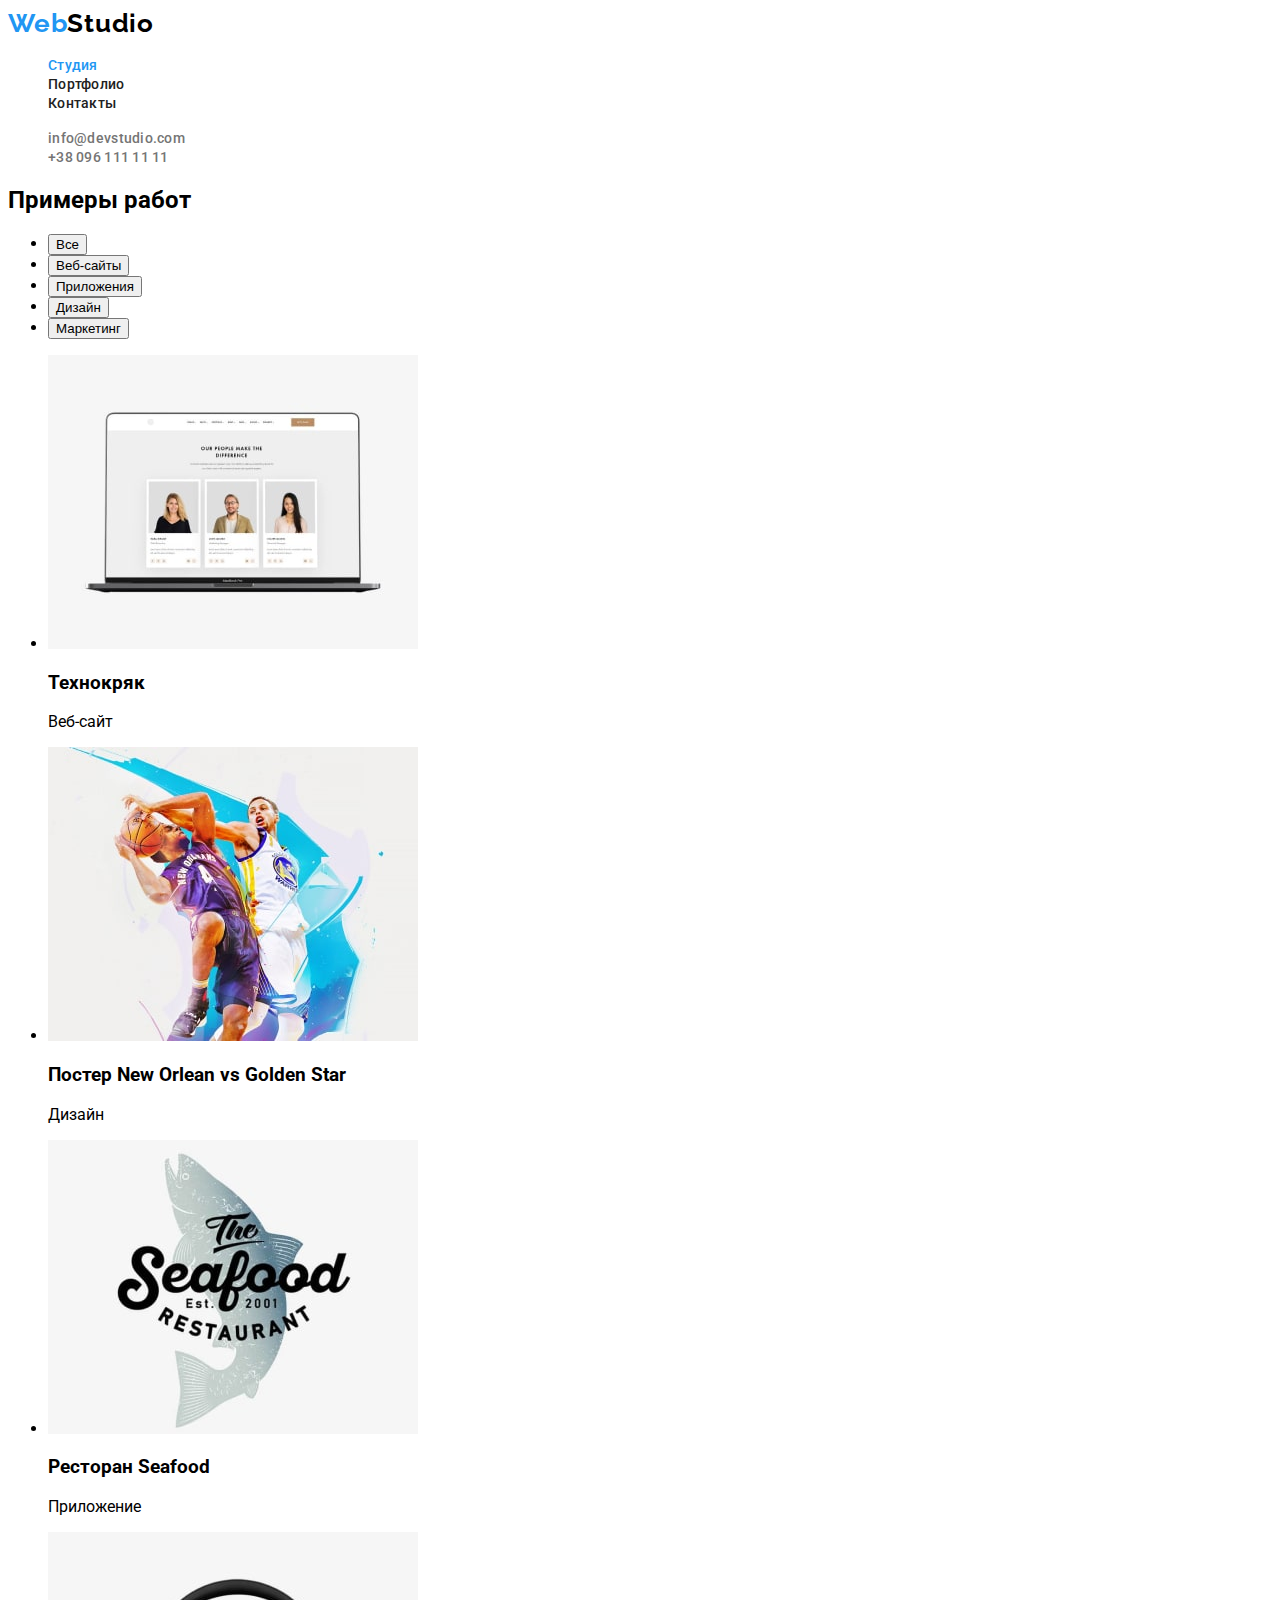
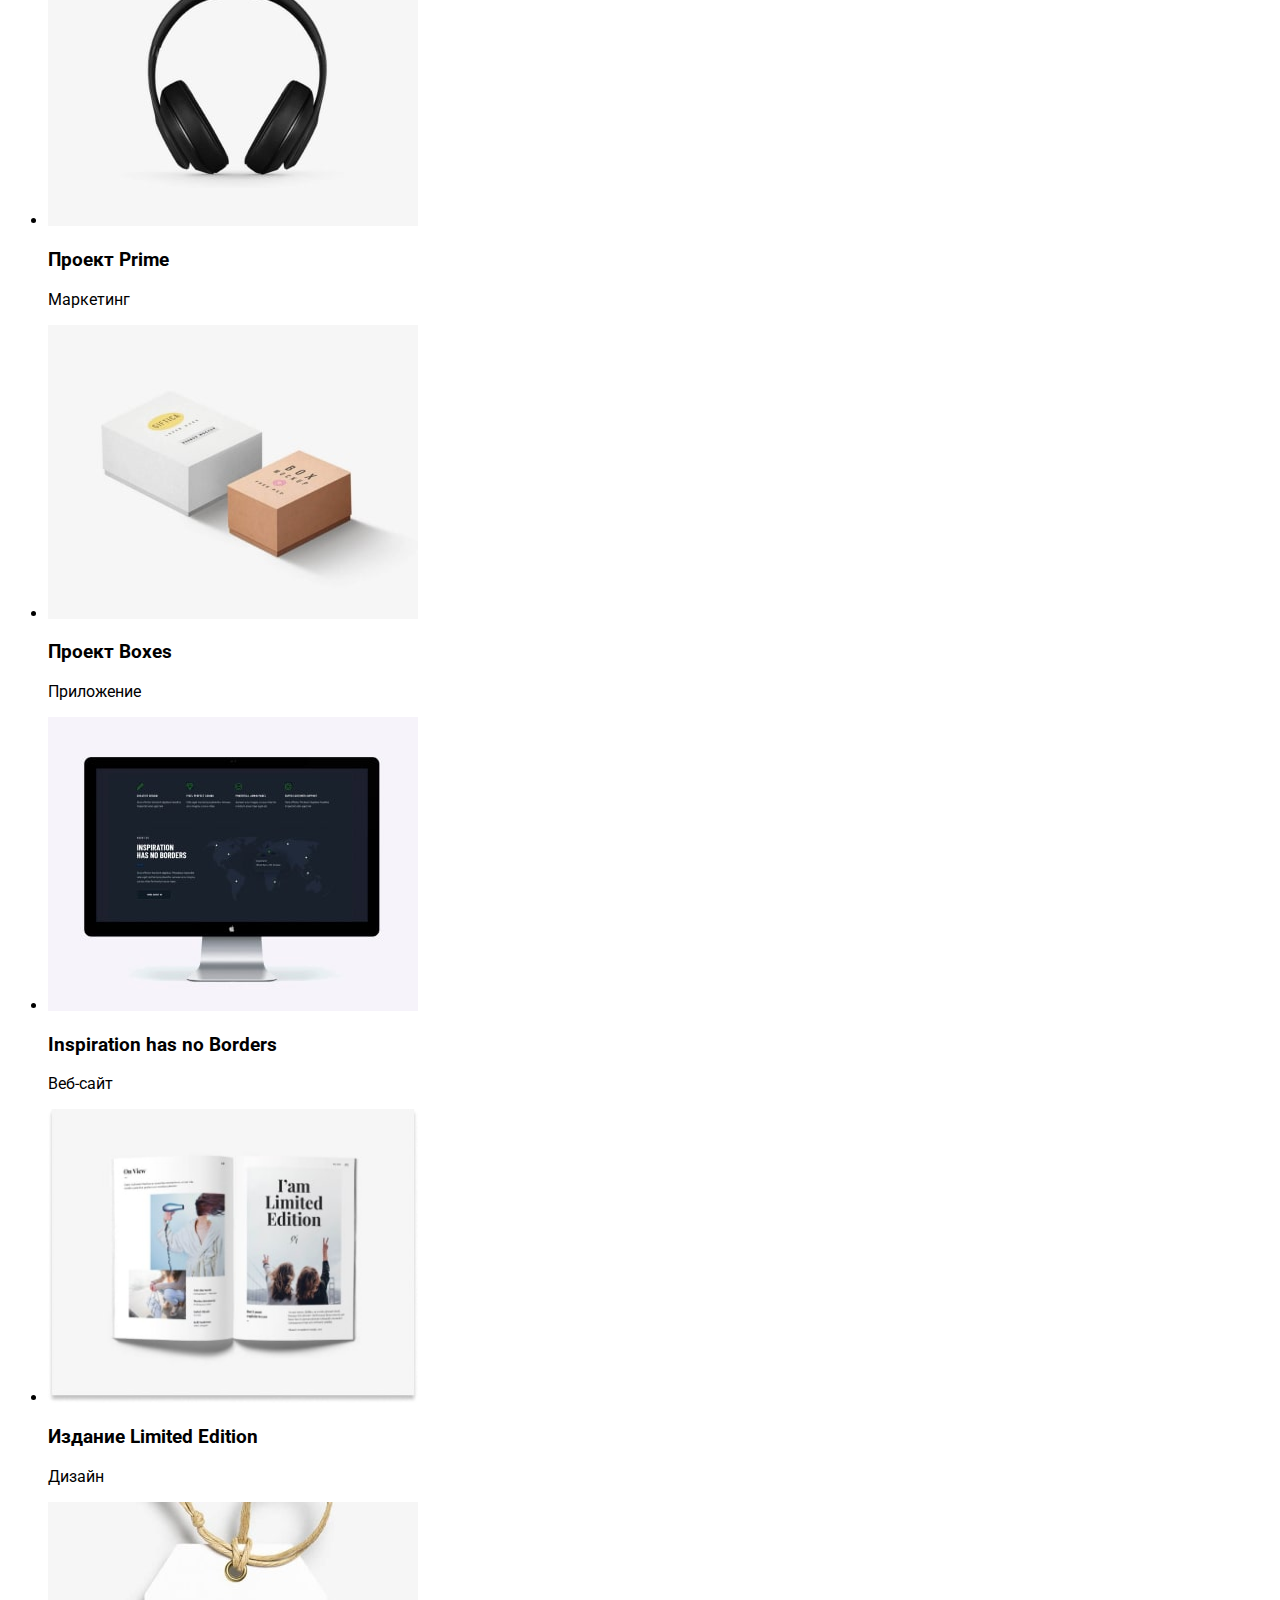
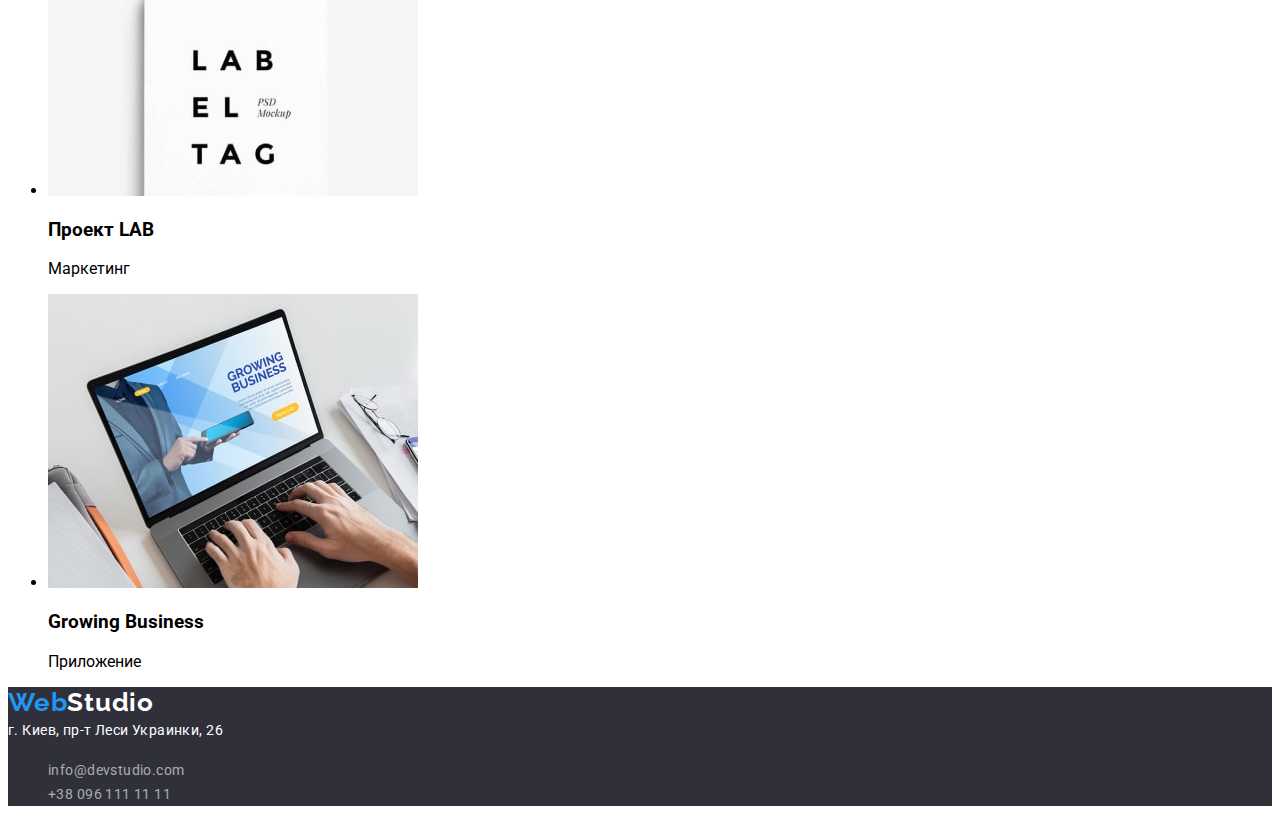
==== portfolio.html @ 3a46e6c6 "стилізував index.html" ====
<!DOCTYPE html>
<html lang="ru">

<head>
    <meta charset="UTF-8">
    <meta http-equiv="X-UA-Compatible" content="IE=edge">
    <meta name="viewport" content="width=device-width, initial-scale=1.0">
    <title>Portfolio</title>
    <link rel="stylesheet" href="css/styles.css">
    <!-- <link rel="preconnect" href="https://fonts.googleapis.com">
    <link rel="preconnect" href="https://fonts.gstatic.com" crossorigin> -->
    <link
        href="https://fonts.googleapis.com/css2?family=Raleway:wght@700&family=Roboto:wght@400;500;700;900&display=swap"
        rel="stylesheet">
</head>

<body>
    <header>
        <!-- навігація -->
        <nav>
            <a href="./index.html" class="logo">Web<span class="logo logoblack">Studio</span> </a>


            <ul class="site-nav list">
                <li><a href="./index.html" class="link current">Студия</a></li>
                <li><a href="./portfolio.html" class="link">Портфолио</a></li>
                <li><a href="#contacts" class="link">Контакты</a></li>
            </ul>

        </nav>
        <ul class="contact-header list">
            <li><a href="mailto:info@devstudio.com" class="link">info@devstudio.com</a></li>
            <li><a href="tel:+380961111111" class="link">+38 096 111 11 11</a></li>
        </ul>

    </header>

    <main>
        <section>
            <h2>Примеры работ</h2>

            <ul class="filter">
                <li><button type="button" class="filter-item">Все</button></li>
                <li><button type="button" class="filter-item">Веб-сайты</button></li>
                <li><button type="button" class="filter-item">Приложения</button></li>
                <li><button type="button" class="filter-item">Дизайн</button></li>
                <li><button type="button" class="filter-item">Маркетинг</button></li>
            </ul>

            <ul>
                <li>
                    <img src="./images/portfolio/technocrack.jpg" alt="Веб-сайт Технокряк" width="370" height="294">
                    <h3>Технокряк</h3>
                    <p>Веб-сайт</p>
                </li>
                <li>
                    <img src="./images/portfolio/poster.jpg" alt="Постер New Orlean vs Golden Star" width="370"
                        height="294">
                    <h3>Постер New Orlean vs Golden Star</h3>
                    <p>Дизайн</p>
                </li>
                <li>
                    <img src="./images/portfolio/seafood.jpg" alt="Ресторан Seafood" width="370" height="294">
                    <h3>Ресторан Seafood</h3>
                    <p>Приложение</p>
                </li>
                <li>
                    <img src="./images/portfolio/project_prime.jpg" alt="Проект Prime" width="370" height="294">
                    <h3>Проект Prime</h3>
                    <p>Маркетинг</p>
                </li>
                <li>
                    <img src="./images/portfolio/boxes.jpg" alt="две коробки" width="370" height="294">
                    <h3>Проект Boxes</h3>
                    <p>Приложение</p>
                </li>
                <li>
                    <img src="./images/portfolio/inspiration_has_no_borders.jpg"
                        alt="Веб-сайт Inspiration has no Borders" width="370" height="294">
                    <h3>Inspiration has no Borders</h3>
                    <p>Веб-сайт</p>
                </li>
                <li>
                    <img src="./images/portfolio/limited_edition.jpg" alt="Издание Limited Edition" width="370"
                        height="294">
                    <h3>Издание Limited Edition</h3>
                    <p>Дизайн</p>
                </li>
                <li>
                    <img src="./images/portfolio/lab.jpg" alt="Проект LAB" width="370" height="294">
                    <h3>Проект LAB</h3>
                    <p>Маркетинг</p>
                </li>
                <li>
                    <img src="./images/portfolio/growing_busines.jpg" alt="Приложение Growing Business" width="370"
                        height="294">
                    <h3>Growing Business</h3>
                    <p>Приложение</p>
                </li>
            </ul>





        </section>



    </main>



    <footer class="footer">
        <a href="./index.html" class="logo">Web<span class="logowhite">Studio</span></a>

        <address>
            <a href="https://goo.gl/maps/To9vKaqPNJ5r9ZiH9" target="_blank" rel="noopener noreferrer" class="address">г.
                Киев, пр-т Леси
                Украинки,
                26</a>
        </address>
        <ul id="contacts" class="list">
            <li><a class="footer-contacts-item link" href="mailto:info@devstudio.com">info@devstudio.com</a><br></li>
            <li><a class="footer-contacts-item link" href="tel:+380961111111">+38 096 111 11 11</a></li>
        </ul>

    </footer>

</body>

</html>
---- css/styles.css ----
:root {
	--primary-text-color: #212121;
	--secondary-text-color: #757575;
	--accent-color: #2196f3;
	--button-bg: #f5f4fa;
	--accent-reverse: #ffffff;
	--hero-bg: #2f303a;
}
body {
	font-family: Roboto, sans-serif;
}
.list {
	list-style: none;
}
.site-nav {
}
.site-nav .link:hover,
.site-nav .link:focus,
.site-nav .link.current {
	color: var(--accent-color);
}
.site-nav .link {
	color: var(--primary-text-color);
}
.contact-header .link {
	color: var(--secondary-text-color);
}
.contact-header .link:hover,
.contact-header .link:focus {
	color: var(--accent-color);
	cursor: pointer;
}
.link {
	font-style: normal;
	font-weight: 500;
	font-size: 14px;
	line-height: 16px;
	letter-spacing: 0.02em;
	text-decoration: none;
}
.hero-title {
	font-style: normal;
	font-weight: 900;
	font-size: 44px;
	line-height: 60px;
	text-align: center;
	letter-spacing: 0.06em;
	text-transform: uppercase;
	color: var(--accent-reverse);
	background-color: var(--hero-bg);
}
.order-button {
	/* position: absolute;
	width: 200px;
	height: 50px;
	left: 700px;
	top: 430px; */
	filter: drop-shadow(0px 4px 4px rgba(0, 0, 0, 0.25));
	border-radius: 4px;
	color: var(--accent-reverse);
	background-color: var(--accent-color);
	font-style: normal;
	font-weight: bold;
	font-size: 16px;
	line-height: 30px;
	align-items: center;
	text-align: center;
	letter-spacing: 0.06em;
}
.advantages-title {
	font-style: normal;
	font-weight: bold;
	font-size: 14px;
	line-height: 16px;
	letter-spacing: 0.03em;
	text-transform: uppercase;
	color: var(--primary-text-color);
}
.advantages-description {
	font-style: normal;
	font-weight: normal;
	font-size: 14px;
	line-height: 24px;
	letter-spacing: 0.03em;
	color: var(--secondary-text-color);
}
.team-title,
.we-do-title {
	font-style: normal;
	font-weight: bold;
	font-size: 36px;
	line-height: 42px;
	text-align: center;
	letter-spacing: 0.03em;
}
.team {
	background-color: #f5f4fa;
}
.team-list-name {
	font-style: normal;
	font-weight: 500;
	font-size: 16px;
	line-height: 19px;
	text-align: center;
	letter-spacing: 0.03em;
}
.team-list-speciality {
	font-style: normal;
	font-weight: normal;
	font-size: 16px;
	line-height: 19px;
	text-align: center;
	letter-spacing: 0.03em;
	color: var(--secondary-text-color);
}
.logo {
	font-family: Raleway;
	font-style: normal;
	font-weight: bold;
	font-size: 26px;
	line-height: 31px;
	letter-spacing: 0.03em;
	color: #2196f3;
	text-decoration: unset;
}
.filter-item {
	cursor: pointer;
}
.logoblack {
	color: black;
}
.logowhite {
	color: #ffffff;
}

.footer {
	background-color: var(--hero-bg);
}
.address {
	font-style: normal;
	font-weight: normal;
	font-size: 14px;
	line-height: 24px;
	letter-spacing: 0.03em;
	color: var(--accent-reverse);
	text-decoration: none;
}
.footer-contacts-item {
	font-style: normal;
	font-weight: normal;
	font-size: 14px;
	line-height: 24px;
	letter-spacing: 0.03em;
	color: rgba(255, 255, 255, 0.6);
}
.footer .link:hover,
.footer .link:focus {
	color: var(--accent-color);
}
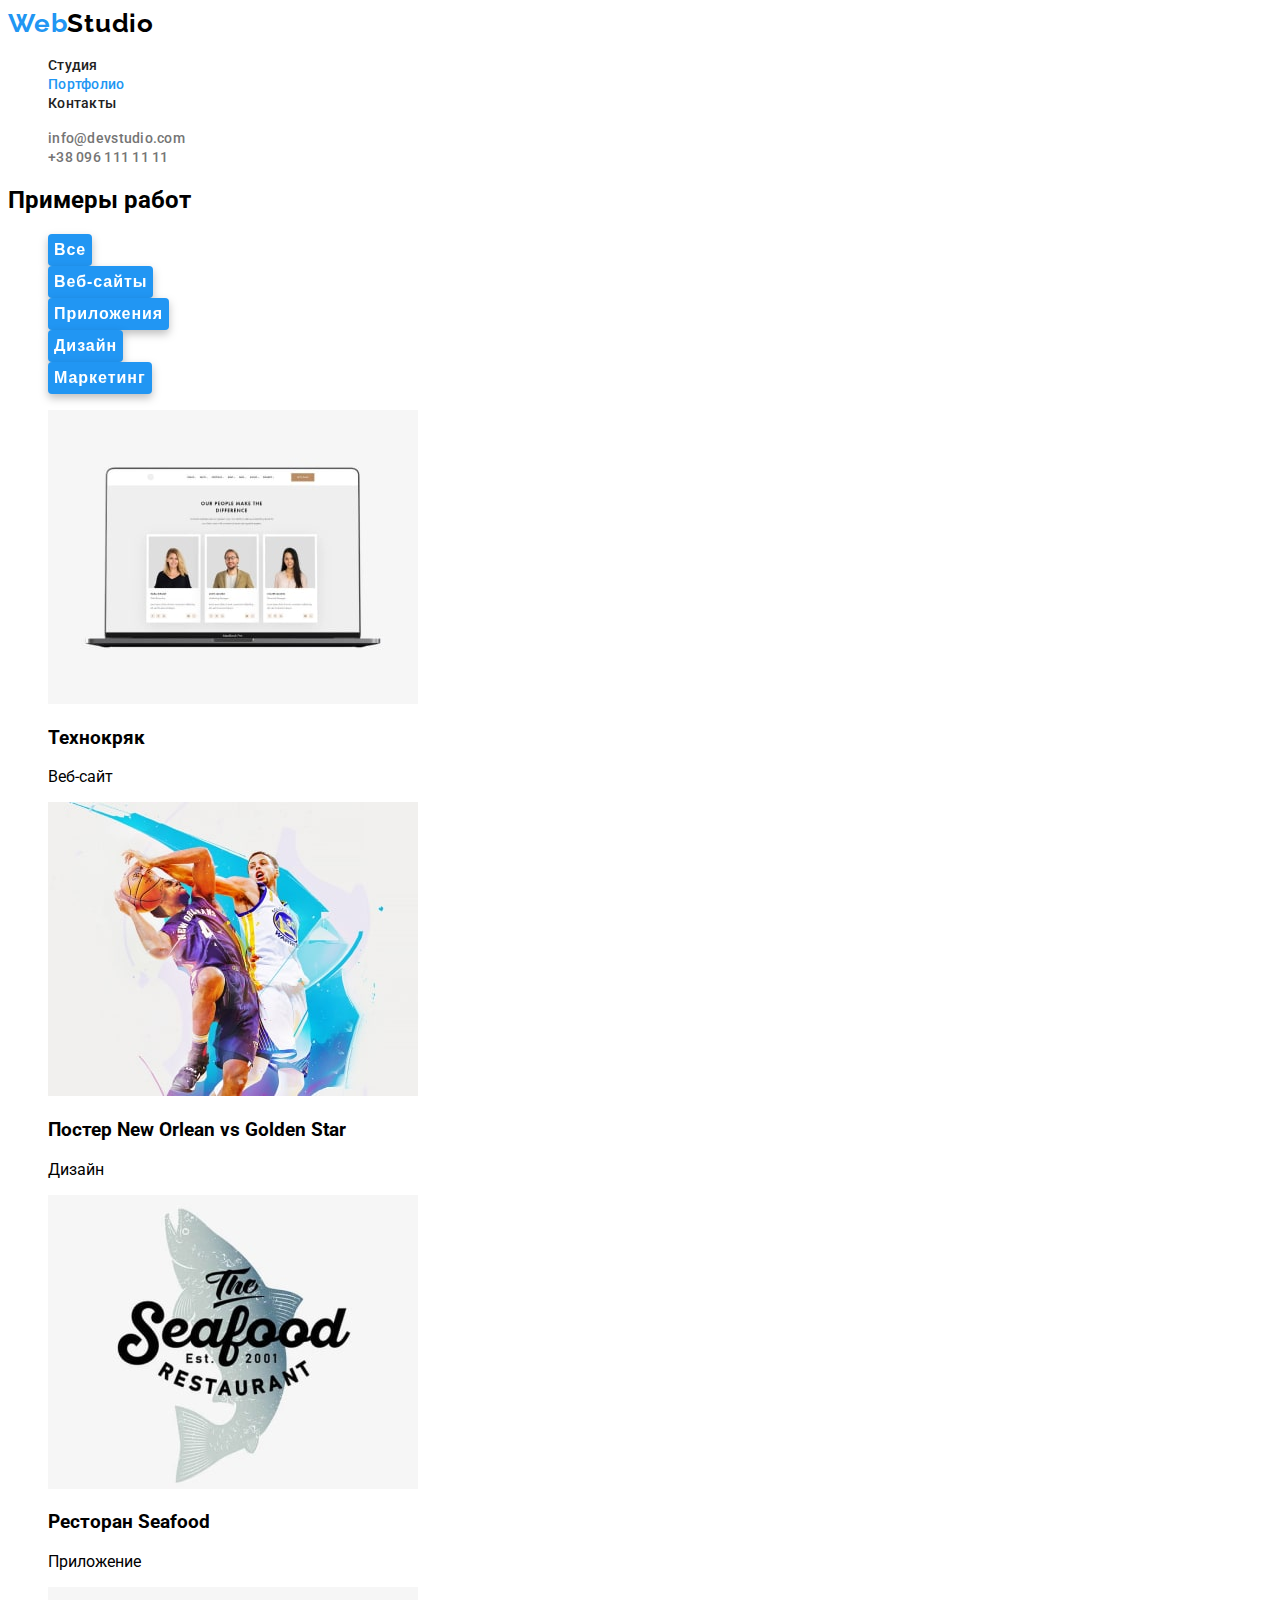
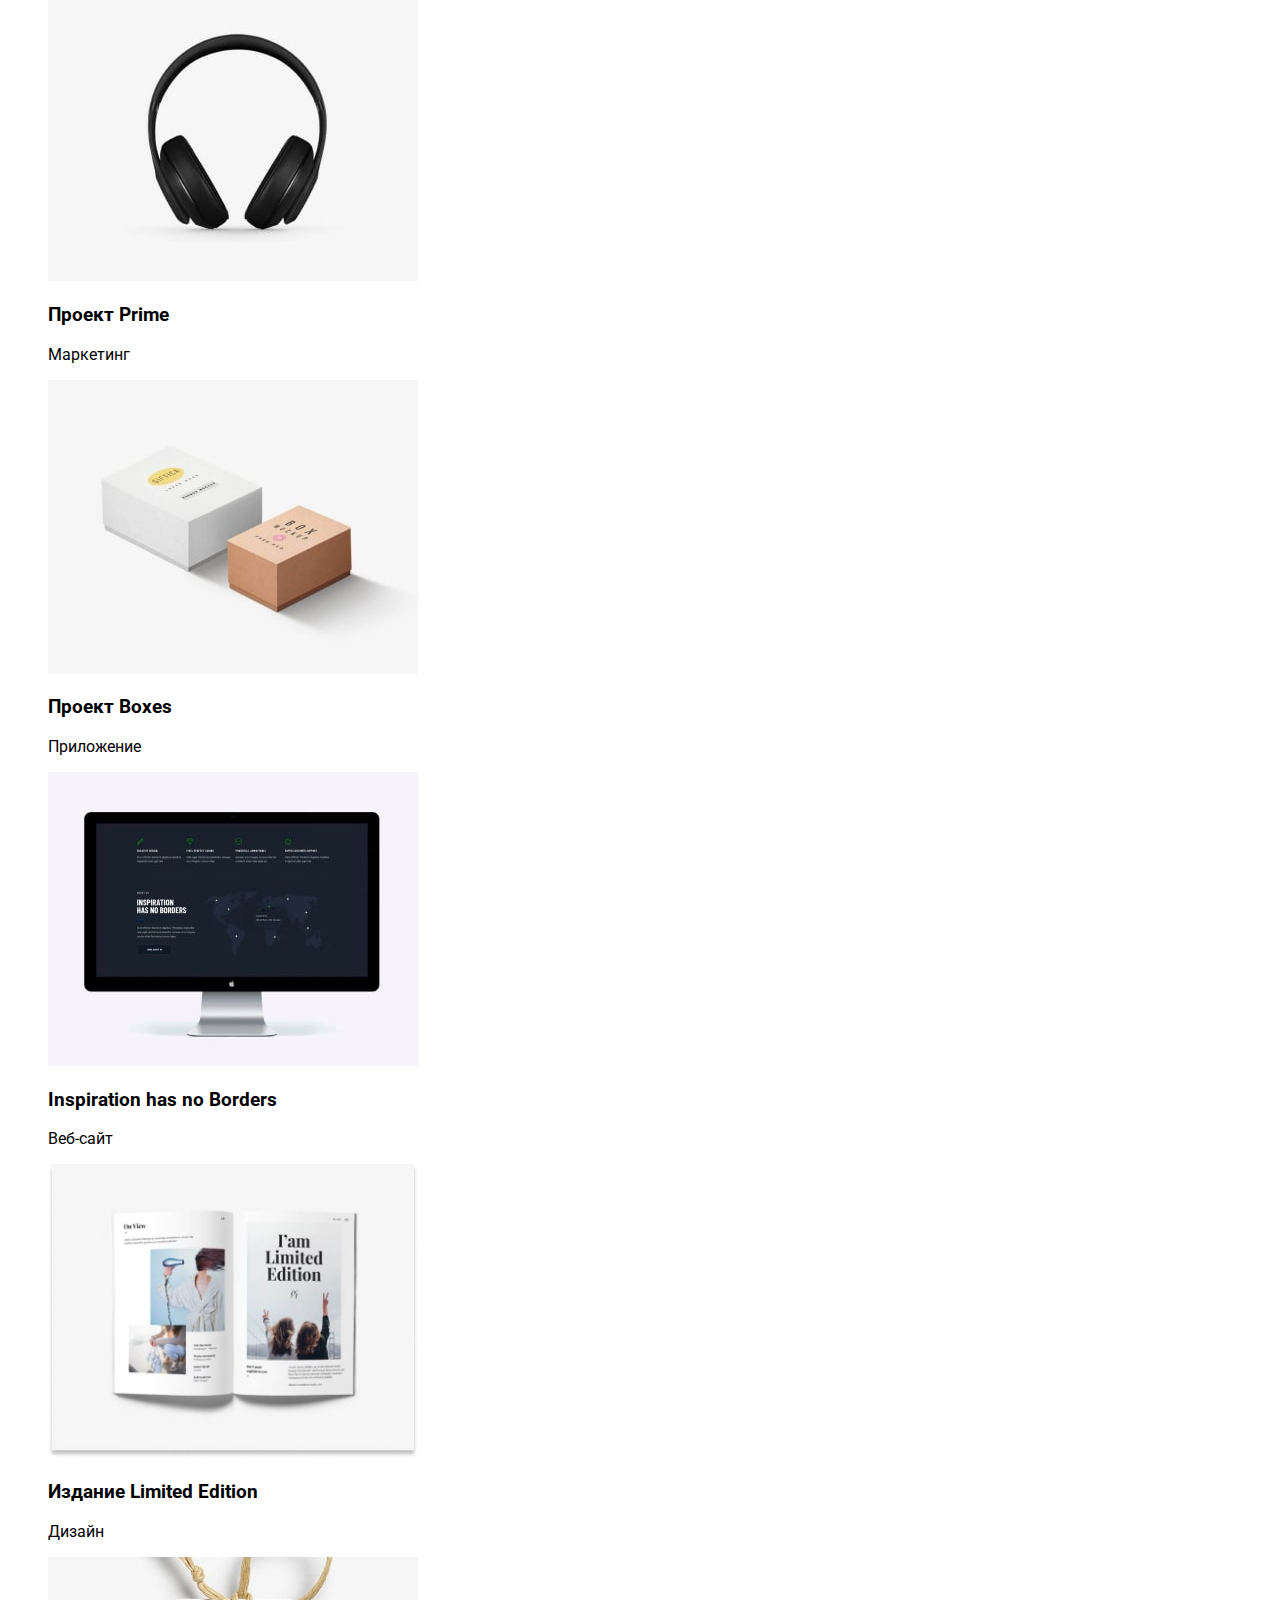
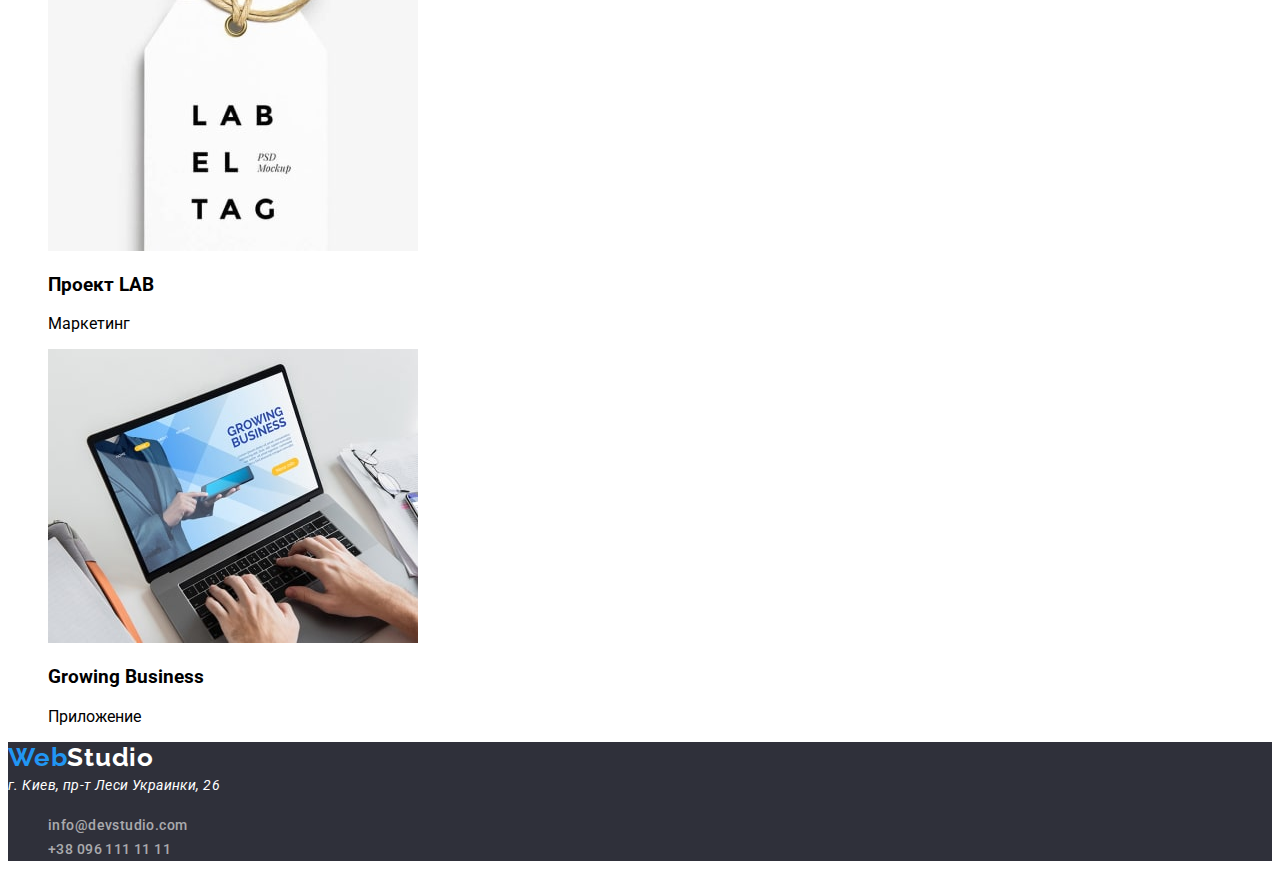
==== commit 177f3ebd: "fix buttons, remove normal styles" ====
--- a/portfolio.html
+++ b/portfolio.html
@@ -7,8 +7,6 @@
     <meta name="viewport" content="width=device-width, initial-scale=1.0">
     <title>Portfolio</title>
     <link rel="stylesheet" href="css/styles.css">
-    <!-- <link rel="preconnect" href="https://fonts.googleapis.com">
-    <link rel="preconnect" href="https://fonts.gstatic.com" crossorigin> -->
     <link
         href="https://fonts.googleapis.com/css2?family=Raleway:wght@700&family=Roboto:wght@400;500;700;900&display=swap"
         rel="stylesheet">
@@ -22,8 +20,8 @@
 
 
             <ul class="site-nav list">
-                <li><a href="./index.html" class="link current">Студия</a></li>
-                <li><a href="./portfolio.html" class="link">Портфолио</a></li>
+                <li><a href="./index.html" class="link ">Студия</a></li>
+                <li><a href="./portfolio.html" class="link current">Портфолио</a></li>
                 <li><a href="#contacts" class="link">Контакты</a></li>
             </ul>
 
@@ -39,7 +37,7 @@
         <section>
             <h2>Примеры работ</h2>
 
-            <ul class="filter">
+            <ul class="filter list">
                 <li><button type="button" class="filter-item">Все</button></li>
                 <li><button type="button" class="filter-item">Веб-сайты</button></li>
                 <li><button type="button" class="filter-item">Приложения</button></li>
@@ -47,7 +45,7 @@
                 <li><button type="button" class="filter-item">Маркетинг</button></li>
             </ul>
 
-            <ul>
+            <ul class="list">
                 <li>
                     <img src="./images/portfolio/technocrack.jpg" alt="Веб-сайт Технокряк" width="370" height="294">
                     <h3>Технокряк</h3>
--- a/css/styles.css
+++ b/css/styles.css
@@ -31,7 +31,7 @@
 	cursor: pointer;
 }
 .link {
-	font-style: normal;
+	/* font-style: normal; */
 	font-weight: 500;
 	font-size: 14px;
 	line-height: 16px;
@@ -39,7 +39,7 @@
 	text-decoration: none;
 }
 .hero-title {
-	font-style: normal;
+	/* font-style: normal; */
 	font-weight: 900;
 	font-size: 44px;
 	line-height: 60px;
@@ -49,6 +49,7 @@
 	color: var(--accent-reverse);
 	background-color: var(--hero-bg);
 }
+.filter-item,
 .order-button {
 	/* position: absolute;
 	width: 200px;
@@ -56,19 +57,21 @@
 	left: 700px;
 	top: 430px; */
 	filter: drop-shadow(0px 4px 4px rgba(0, 0, 0, 0.25));
-	border-radius: 4px;
+	/* border-radius: 4px; */
 	color: var(--accent-reverse);
 	background-color: var(--accent-color);
-	font-style: normal;
+	/* font-style: normal; */
 	font-weight: bold;
 	font-size: 16px;
 	line-height: 30px;
 	align-items: center;
 	text-align: center;
 	letter-spacing: 0.06em;
+	border: 0px;
+	border-radius: 4px;
 }
 .advantages-title {
-	font-style: normal;
+	/* font-style: normal; */
 	font-weight: bold;
 	font-size: 14px;
 	line-height: 16px;
@@ -77,8 +80,8 @@
 	color: var(--primary-text-color);
 }
 .advantages-description {
-	font-style: normal;
-	font-weight: normal;
+	/* font-style: normal;
+	font-weight: normal; */
 	font-size: 14px;
 	line-height: 24px;
 	letter-spacing: 0.03em;
@@ -86,7 +89,7 @@
 }
 .team-title,
 .we-do-title {
-	font-style: normal;
+	/* font-style: normal; */
 	font-weight: bold;
 	font-size: 36px;
 	line-height: 42px;
@@ -97,7 +100,7 @@
 	background-color: #f5f4fa;
 }
 .team-list-name {
-	font-style: normal;
+	/* font-style: normal; */
 	font-weight: 500;
 	font-size: 16px;
 	line-height: 19px;
@@ -105,8 +108,8 @@
 	letter-spacing: 0.03em;
 }
 .team-list-speciality {
-	font-style: normal;
-	font-weight: normal;
+	/* font-style: normal;
+	font-weight: normal; */
 	font-size: 16px;
 	line-height: 19px;
 	text-align: center;
@@ -115,12 +118,12 @@
 }
 .logo {
 	font-family: Raleway;
-	font-style: normal;
+	/* font-style: normal; */
 	font-weight: bold;
 	font-size: 26px;
 	line-height: 31px;
 	letter-spacing: 0.03em;
-	color: #2196f3;
+	color: var(--accent-color);
 	text-decoration: unset;
 }
 .filter-item {
@@ -137,8 +140,8 @@
 	background-color: var(--hero-bg);
 }
 .address {
-	font-style: normal;
-	font-weight: normal;
+	/* font-style: normal;
+	font-weight: normal; */
 	font-size: 14px;
 	line-height: 24px;
 	letter-spacing: 0.03em;
@@ -146,8 +149,8 @@
 	text-decoration: none;
 }
 .footer-contacts-item {
-	font-style: normal;
-	font-weight: normal;
+	/* font-style: normal;
+	font-weight: normal; */
 	font-size: 14px;
 	line-height: 24px;
 	letter-spacing: 0.03em;
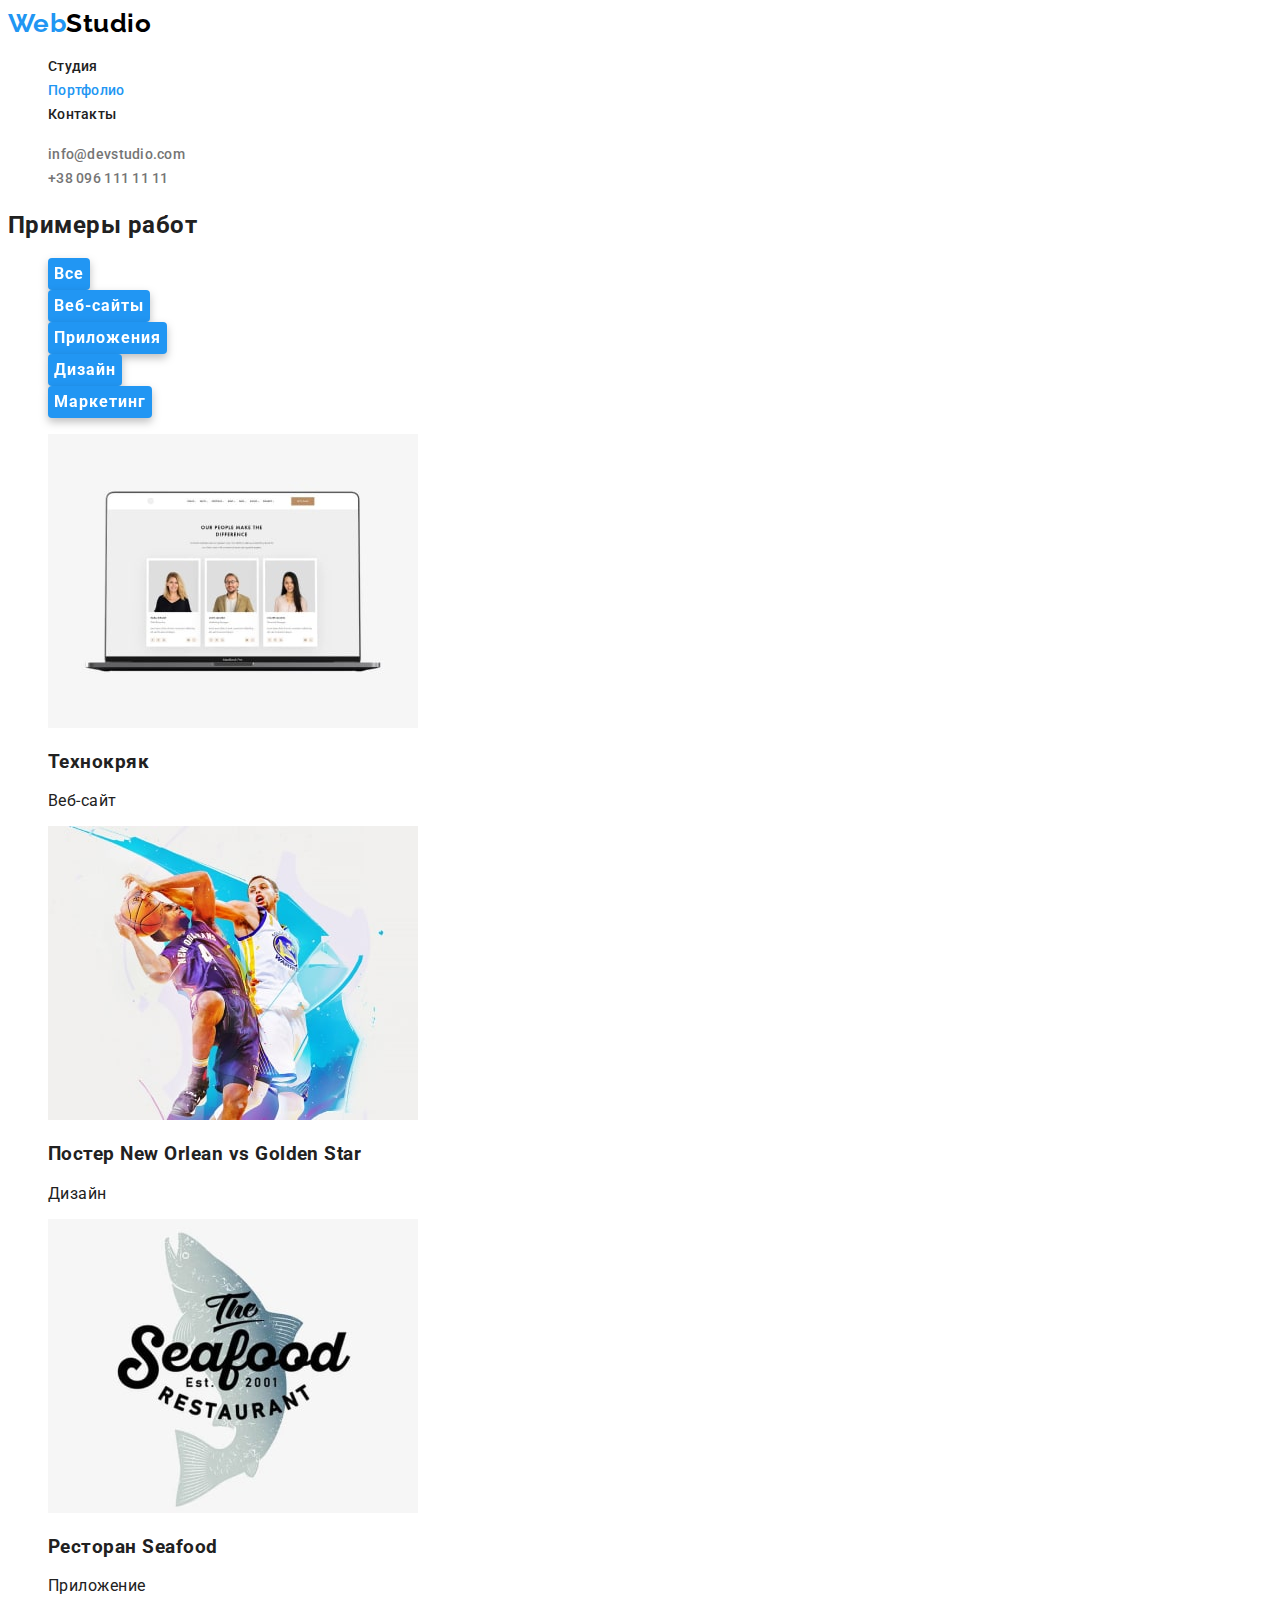
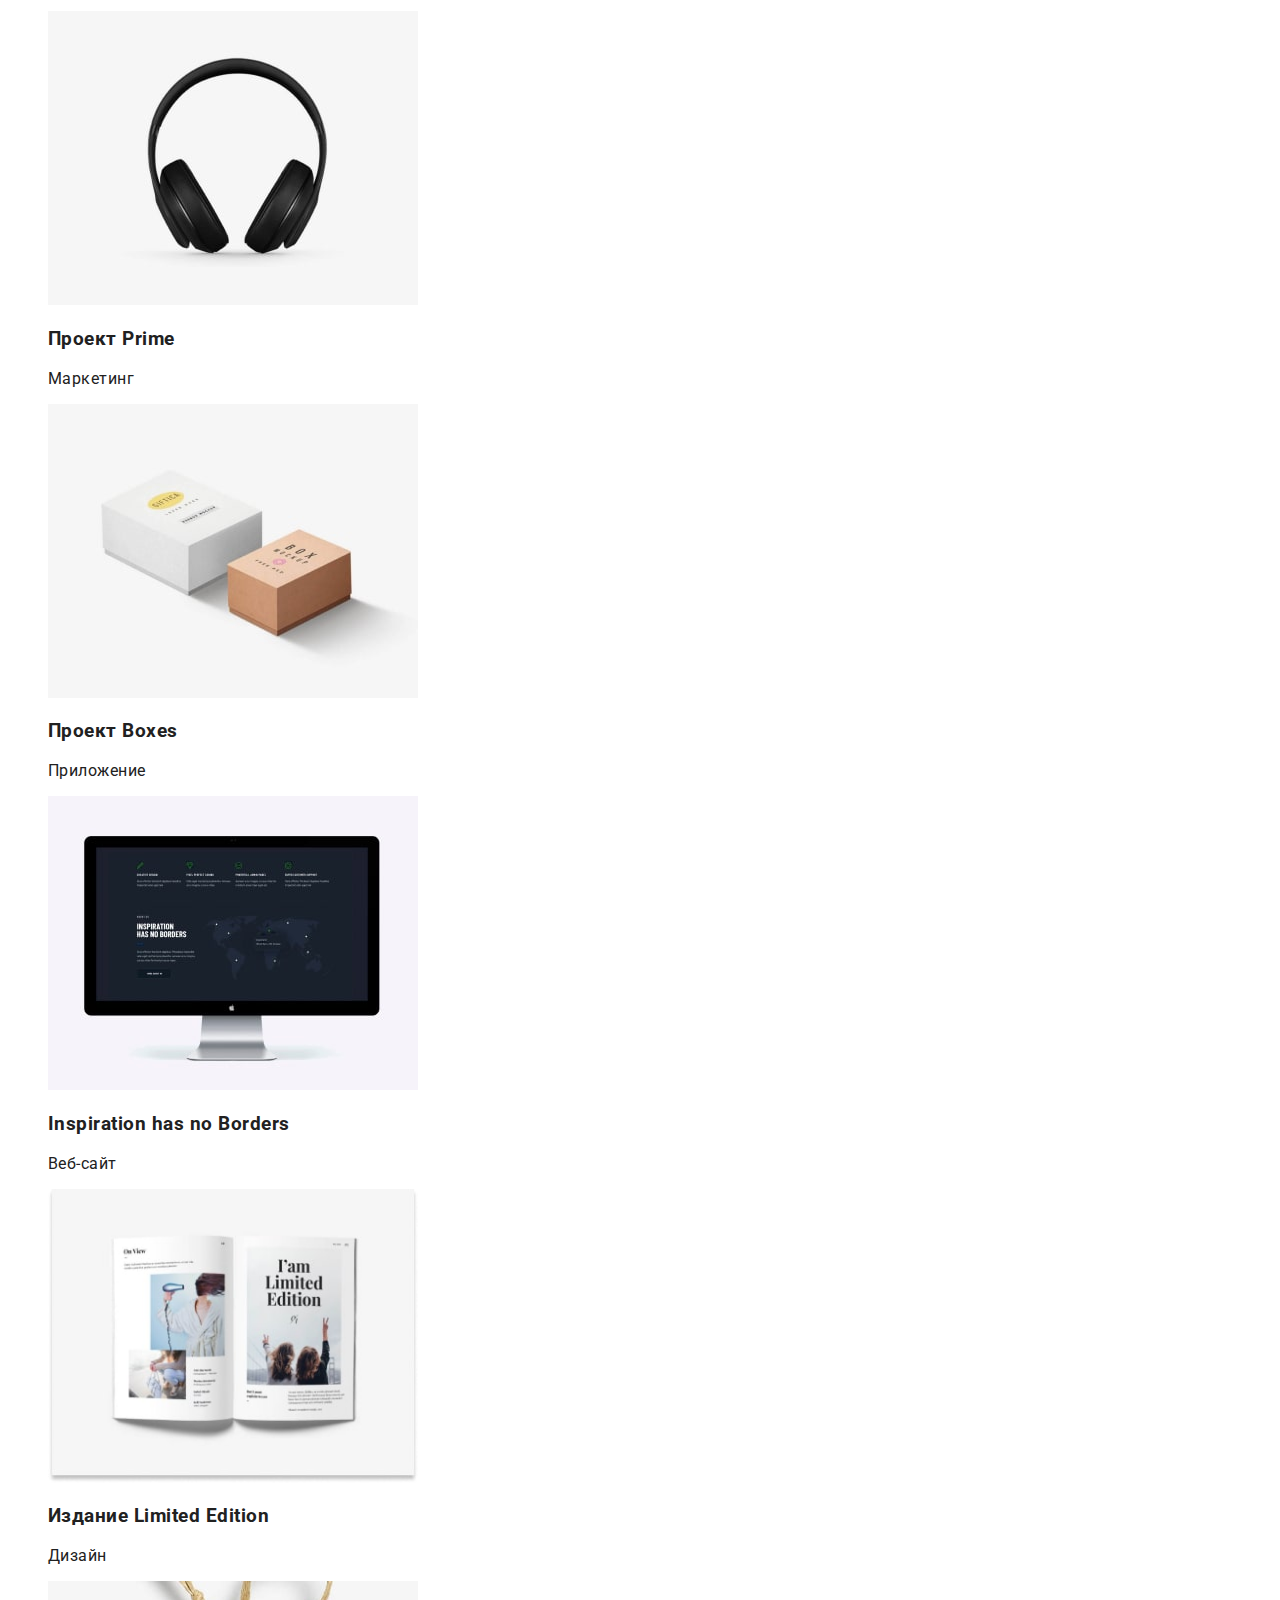
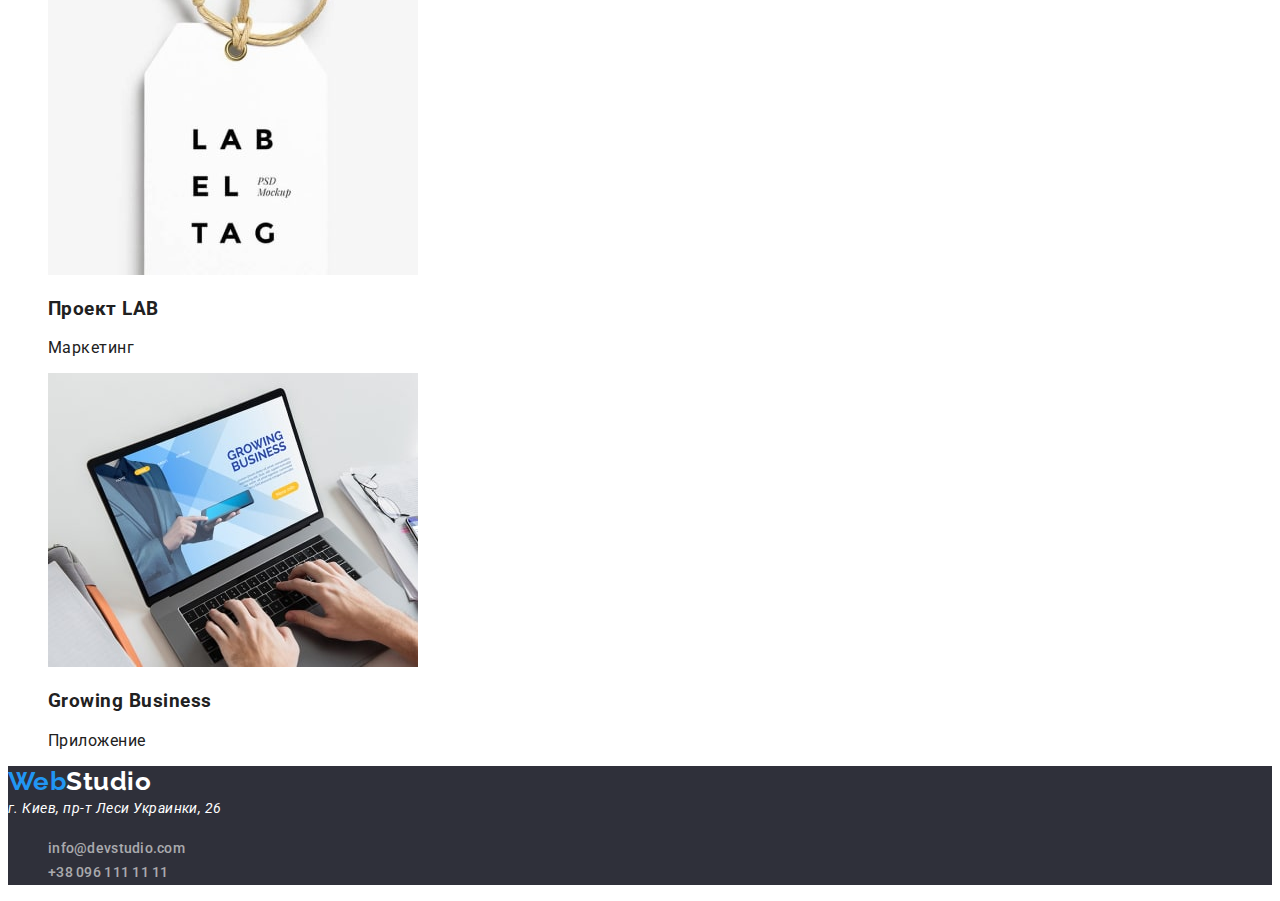
==== commit 414f71d5: "fix minor changes" ====
--- a/portfolio.html
+++ b/portfolio.html
@@ -38,11 +38,11 @@
             <h2>Примеры работ</h2>
 
             <ul class="filter list">
-                <li><button type="button" class="filter-item">Все</button></li>
-                <li><button type="button" class="filter-item">Веб-сайты</button></li>
-                <li><button type="button" class="filter-item">Приложения</button></li>
-                <li><button type="button" class="filter-item">Дизайн</button></li>
-                <li><button type="button" class="filter-item">Маркетинг</button></li>
+                <li><button type="button" class="filter-button">Все</button></li>
+                <li><button type="button" class="filter-button">Веб-сайты</button></li>
+                <li><button type="button" class="filter-button">Приложения</button></li>
+                <li><button type="button" class="filter-button">Дизайн</button></li>
+                <li><button type="button" class="filter-button">Маркетинг</button></li>
             </ul>
 
             <ul class="list">
--- a/css/styles.css
+++ b/css/styles.css
@@ -8,6 +8,8 @@
 }
 body {
 	font-family: Roboto, sans-serif;
+	color: var(--primary-text-color);
+	letter-spacing: 0.03em;
 }
 .list {
 	list-style: none;
@@ -31,39 +33,32 @@
 	cursor: pointer;
 }
 .link {
-	/* font-style: normal; */
 	font-weight: 500;
 	font-size: 14px;
-	line-height: 16px;
+	line-height: 1.71;
 	letter-spacing: 0.02em;
 	text-decoration: none;
 }
 .hero-title {
-	/* font-style: normal; */
 	font-weight: 900;
 	font-size: 44px;
-	line-height: 60px;
+	line-height: 1.36;
 	text-align: center;
 	letter-spacing: 0.06em;
 	text-transform: uppercase;
 	color: var(--accent-reverse);
 	background-color: var(--hero-bg);
 }
-.filter-item,
+/* кнопки в index i portfolio */
+.filter-button,
 .order-button {
-	/* position: absolute;
-	width: 200px;
-	height: 50px;
-	left: 700px;
-	top: 430px; */
+	font-family: inherit;
 	filter: drop-shadow(0px 4px 4px rgba(0, 0, 0, 0.25));
-	/* border-radius: 4px; */
 	color: var(--accent-reverse);
 	background-color: var(--accent-color);
-	/* font-style: normal; */
 	font-weight: bold;
 	font-size: 16px;
-	line-height: 30px;
+	line-height: 1.87;
 	align-items: center;
 	text-align: center;
 	letter-spacing: 0.06em;
@@ -71,58 +66,45 @@
 	border-radius: 4px;
 }
 .advantages-title {
-	/* font-style: normal; */
 	font-weight: bold;
 	font-size: 14px;
-	line-height: 16px;
-	letter-spacing: 0.03em;
+	line-height: 1.14;
 	text-transform: uppercase;
-	color: var(--primary-text-color);
+	/* color: var(--primary-text-color); */
 }
 .advantages-description {
 	/* font-style: normal;
 	font-weight: normal; */
 	font-size: 14px;
-	line-height: 24px;
-	letter-spacing: 0.03em;
+	line-height: 1.71;
 	color: var(--secondary-text-color);
 }
+
 .team-title,
 .we-do-title {
-	/* font-style: normal; */
 	font-weight: bold;
 	font-size: 36px;
-	line-height: 42px;
+	line-height: 1.17;
 	text-align: center;
-	letter-spacing: 0.03em;
 }
 .team {
 	background-color: #f5f4fa;
 }
 .team-list-name {
-	/* font-style: normal; */
 	font-weight: 500;
 	font-size: 16px;
 	line-height: 19px;
-	text-align: center;
-	letter-spacing: 0.03em;
 }
 .team-list-speciality {
-	/* font-style: normal;
-	font-weight: normal; */
 	font-size: 16px;
-	line-height: 19px;
-	text-align: center;
-	letter-spacing: 0.03em;
+	line-height: 1.19;
 	color: var(--secondary-text-color);
 }
 .logo {
 	font-family: Raleway;
-	/* font-style: normal; */
 	font-weight: bold;
 	font-size: 26px;
-	line-height: 31px;
-	letter-spacing: 0.03em;
+	line-height: 1.19;
 	color: var(--accent-color);
 	text-decoration: unset;
 }
@@ -135,25 +117,18 @@
 .logowhite {
 	color: #ffffff;
 }
-
 .footer {
 	background-color: var(--hero-bg);
 }
 .address {
-	/* font-style: normal;
-	font-weight: normal; */
 	font-size: 14px;
-	line-height: 24px;
-	letter-spacing: 0.03em;
+	line-height: 1.71;
 	color: var(--accent-reverse);
 	text-decoration: none;
 }
 .footer-contacts-item {
-	/* font-style: normal;
-	font-weight: normal; */
 	font-size: 14px;
-	line-height: 24px;
-	letter-spacing: 0.03em;
+	line-height: 1.71;
 	color: rgba(255, 255, 255, 0.6);
 }
 .footer .link:hover,
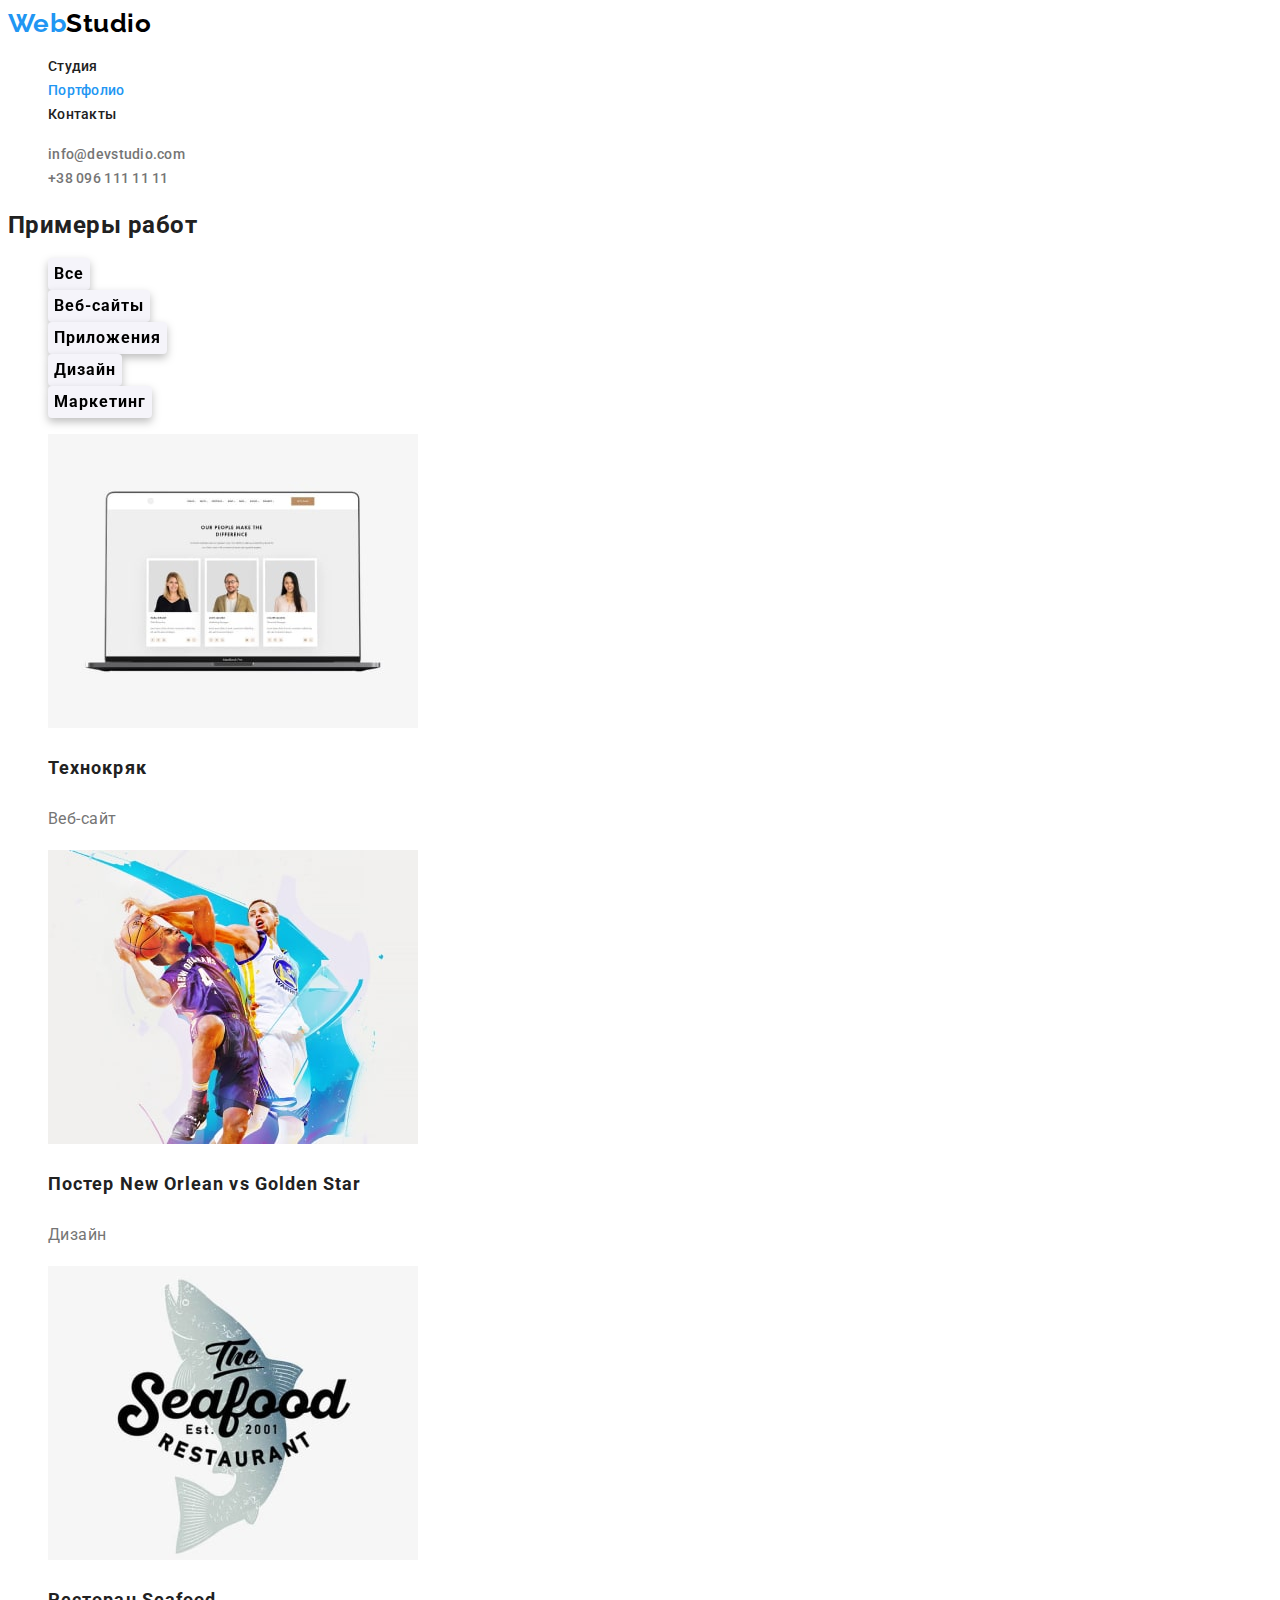
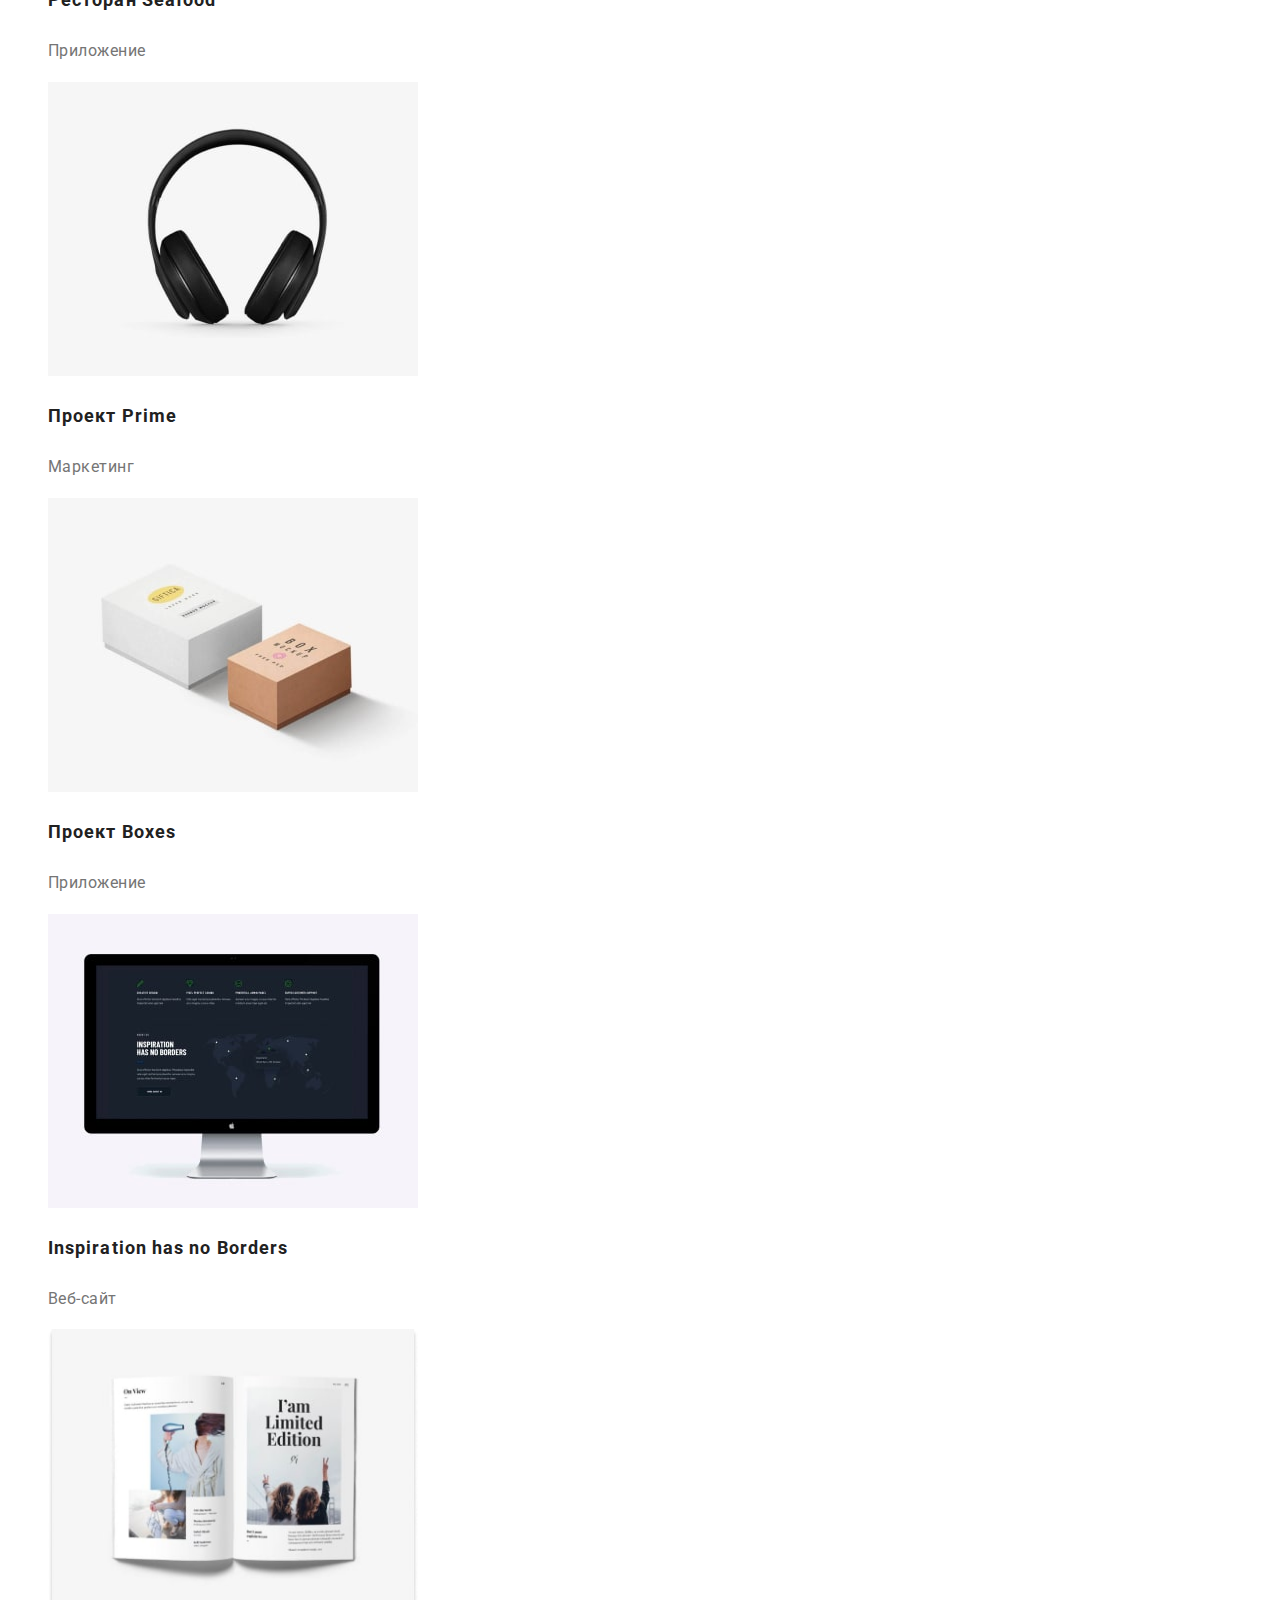
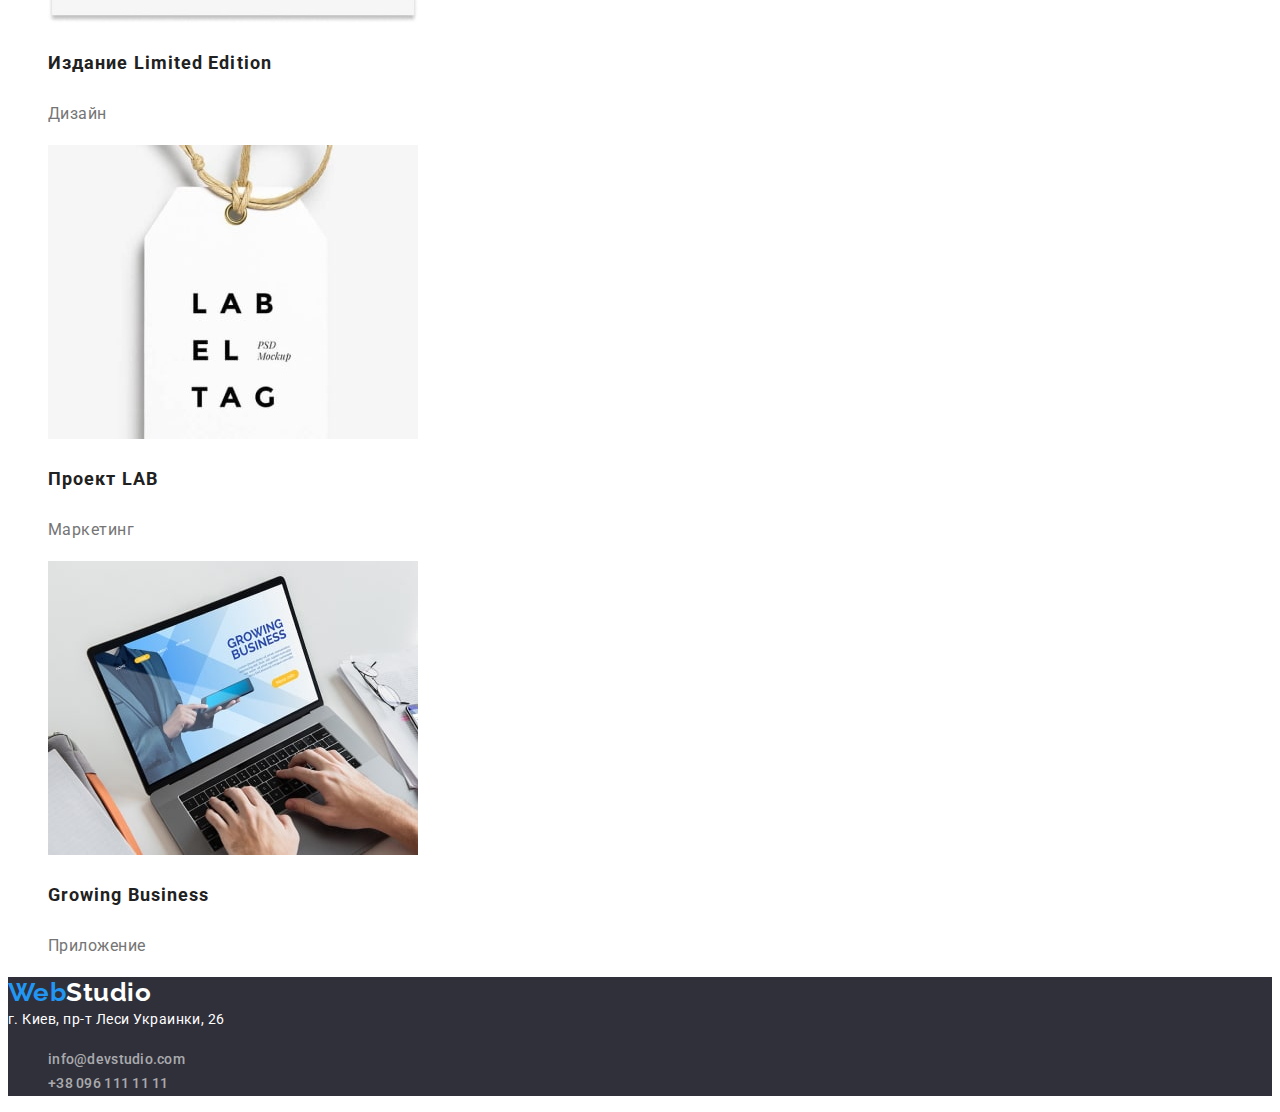
==== commit 7b8d551f: "Виправив зауваження" ====
--- a/portfolio.html
+++ b/portfolio.html
@@ -48,52 +48,52 @@
             <ul class="list">
                 <li>
                     <img src="./images/portfolio/technocrack.jpg" alt="Веб-сайт Технокряк" width="370" height="294">
-                    <h3>Технокряк</h3>
-                    <p>Веб-сайт</p>
+                    <h3 class="list-name">Технокряк</h3>
+                    <p class="list-type">Веб-сайт</p>
                 </li>
                 <li>
                     <img src="./images/portfolio/poster.jpg" alt="Постер New Orlean vs Golden Star" width="370"
                         height="294">
-                    <h3>Постер New Orlean vs Golden Star</h3>
-                    <p>Дизайн</p>
+                    <h3 class="list-name">Постер New Orlean vs Golden Star</h3>
+                    <p class="list-type">Дизайн</p>
                 </li>
                 <li>
                     <img src="./images/portfolio/seafood.jpg" alt="Ресторан Seafood" width="370" height="294">
-                    <h3>Ресторан Seafood</h3>
-                    <p>Приложение</p>
+                    <h3 class="list-name">Ресторан Seafood</h3>
+                    <p class="list-type">Приложение</p>
                 </li>
                 <li>
                     <img src="./images/portfolio/project_prime.jpg" alt="Проект Prime" width="370" height="294">
-                    <h3>Проект Prime</h3>
-                    <p>Маркетинг</p>
+                    <h3 class="list-name">Проект Prime</h3>
+                    <p class="list-type">Маркетинг</p>
                 </li>
                 <li>
                     <img src="./images/portfolio/boxes.jpg" alt="две коробки" width="370" height="294">
-                    <h3>Проект Boxes</h3>
-                    <p>Приложение</p>
+                    <h3 class="list-name">Проект Boxes</h3>
+                    <p class="list-type">Приложение</p>
                 </li>
                 <li>
                     <img src="./images/portfolio/inspiration_has_no_borders.jpg"
                         alt="Веб-сайт Inspiration has no Borders" width="370" height="294">
-                    <h3>Inspiration has no Borders</h3>
-                    <p>Веб-сайт</p>
+                    <h3 class="list-name">Inspiration has no Borders</h3>
+                    <p class="list-type">Веб-сайт</p>
                 </li>
                 <li>
                     <img src="./images/portfolio/limited_edition.jpg" alt="Издание Limited Edition" width="370"
                         height="294">
-                    <h3>Издание Limited Edition</h3>
-                    <p>Дизайн</p>
+                    <h3 class="list-name">Издание Limited Edition</h3>
+                    <p class="list-type">Дизайн</p>
                 </li>
                 <li>
                     <img src="./images/portfolio/lab.jpg" alt="Проект LAB" width="370" height="294">
-                    <h3>Проект LAB</h3>
-                    <p>Маркетинг</p>
+                    <h3 class="list-name">Проект LAB</h3>
+                    <p class="list-type">Маркетинг</p>
                 </li>
                 <li>
                     <img src="./images/portfolio/growing_busines.jpg" alt="Приложение Growing Business" width="370"
                         height="294">
-                    <h3>Growing Business</h3>
-                    <p>Приложение</p>
+                    <h3 class="list-name">Growing Business</h3>
+                    <p class="list-type">Приложение</p>
                 </li>
             </ul>
 
@@ -112,7 +112,7 @@
     <footer class="footer">
         <a href="./index.html" class="logo">Web<span class="logowhite">Studio</span></a>
 
-        <address>
+        <address class="address">
             <a href="https://goo.gl/maps/To9vKaqPNJ5r9ZiH9" target="_blank" rel="noopener noreferrer" class="address">г.
                 Киев, пр-т Леси
                 Украинки,
--- a/css/styles.css
+++ b/css/styles.css
@@ -14,8 +14,7 @@
 .list {
 	list-style: none;
 }
-.site-nav {
-}
+
 .site-nav .link:hover,
 .site-nav .link:focus,
 .site-nav .link.current {
@@ -50,7 +49,8 @@
 	background-color: var(--hero-bg);
 }
 /* кнопки в index i portfolio */
-.filter-button,
+.filter-button:hover,
+.filter-button:focus,
 .order-button {
 	font-family: inherit;
 	filter: drop-shadow(0px 4px 4px rgba(0, 0, 0, 0.25));
@@ -65,16 +65,41 @@
 	border: 0px;
 	border-radius: 4px;
 }
+.filter-button {
+	font-family: inherit;
+	filter: drop-shadow(0px 4px 4px rgba(0, 0, 0, 0.25));
+	/* color: var(--accent-reverse); */
+	background-color: var(--button-bg);
+	font-weight: bold;
+	font-size: 16px;
+	line-height: 1.87;
+	align-items: center;
+	text-align: center;
+	letter-spacing: 0.06em;
+	border: 0px;
+	border-radius: 4px;
+}
+.list-name {
+	font-weight: bold;
+	font-size: 18px;
+	line-height: 2;
+	letter-spacing: 0.06em;
+	color: var(--primary-text-color);
+}
+.list-type {
+	font-weight: normal;
+	font-size: 16px;
+	line-height: 1.87;
+	letter-spacing: 0.03em;
+	color: var(--secondary-text-color);
+}
 .advantages-title {
 	font-weight: bold;
 	font-size: 14px;
 	line-height: 1.14;
 	text-transform: uppercase;
-	/* color: var(--primary-text-color); */
 }
 .advantages-description {
-	/* font-style: normal;
-	font-weight: normal; */
 	font-size: 14px;
 	line-height: 1.71;
 	color: var(--secondary-text-color);
@@ -87,6 +112,7 @@
 	line-height: 1.17;
 	text-align: center;
 }
+
 .team {
 	background-color: #f5f4fa;
 }
@@ -135,3 +161,6 @@
 .footer .link:focus {
 	color: var(--accent-color);
 }
+.address {
+	font-style: normal;
+}
